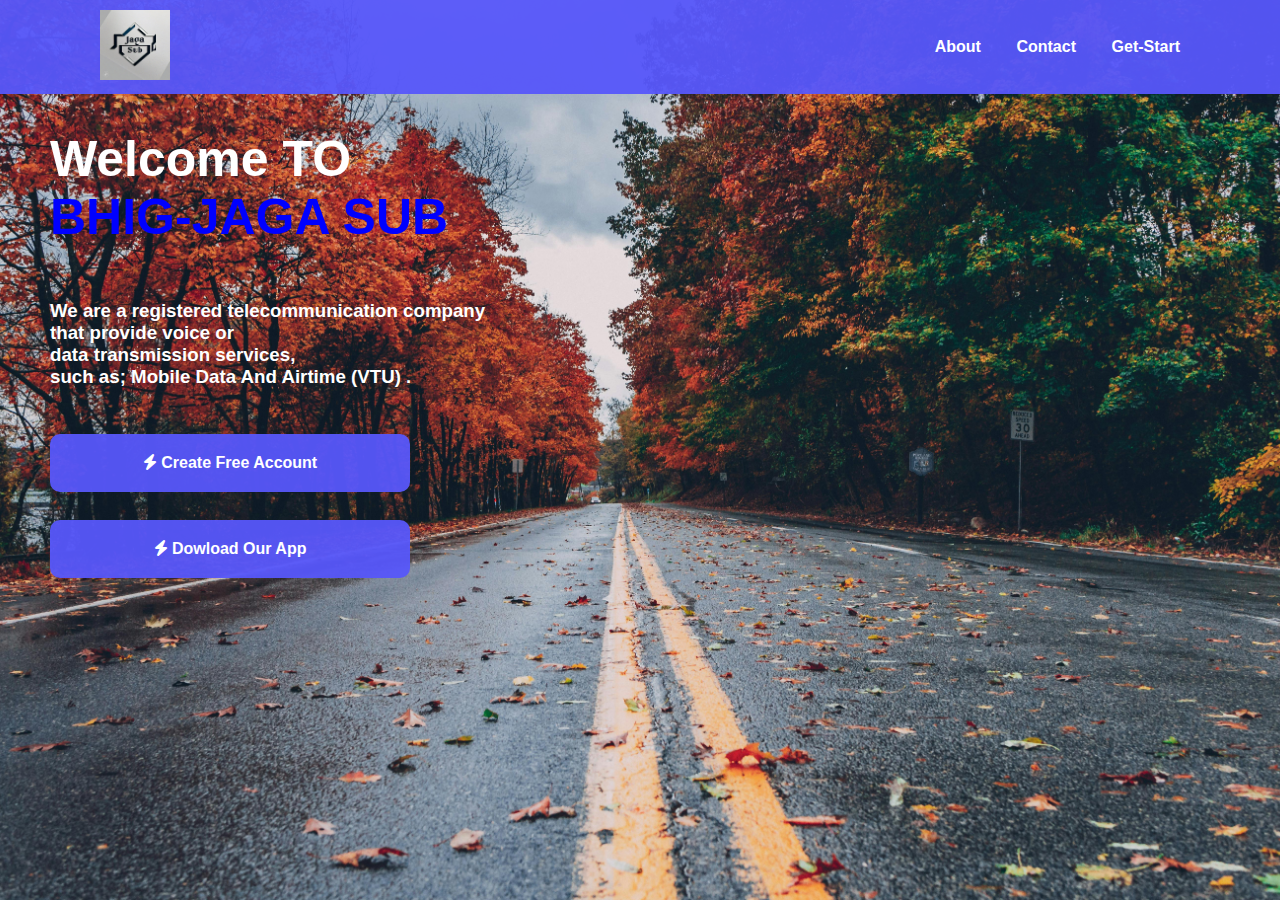
==== home.html @ ffdf084c "Add files via upload" ====
<!DOCTYPE html>
<html lang="en">
<head>
    <meta charset="UTF-8">
    <meta name="viewport" content="width=device-width, initial-scale=1.0">
    <title>BHIG-JAGA SUB</title>
    <link rel="stylesheet" href="style.css">
    <link rel="stylesheet" href="https://cdnjs.cloudflare.com/ajax/libs/font-awesome/6.6.0/css/all.min.css">
    <link rel="shortcut icon" href="home.jpeg"   type="image/x-icon">

</head>
<body>
    <!------------This Is a Nav------------------>
   <div class="homeCOntainer">
    <nav>
        <div class="img">
            <img width="70" src="home.jpeg" alt="">
        </div> 
        <div class="about">
            <a onclick="window.alert('Sorry! We are still working on the about')" href="#">About</a> &nbsp;&nbsp;&nbsp;&nbsp;&nbsp;&nbsp;
            <a onclick="window.alert('Sorry! We are still working on the Contact')" href="#">Contact</a> &nbsp;&nbsp;&nbsp;&nbsp;&nbsp;&nbsp;
            <button class="get-start"> <a href="index.html">Get-Start</a></button>
        </div>
     </nav> <br> <br>
     <main>
                
        <div class="welcome">
                <h2>Welcome TO <br>  <span style="color:blue;"> BHIG-JAGA SUB</span></h2> <br><br><br>
                <h3>We are a registered telecommunication company <br> that provide voice or  <br> data transmission services, <br> such as; Mobile Data And Airtime (VTU) .

                </h3>

        </div> <br><br>
            <div class="button-home">
                <button><i class="fas fa-bolt"></i><a href="index.html"> Create Free Account</a></button> <br> <br>
                <button onclick="window.alert('Sorry! We are still working on the app')"><i class="fas fa-bolt"></i><a href="#"> Dowload Our App </a></button>
            </div>
     </main>
   </div> 
</body>
</html>
---- style.css ----
* {
  margin: 0;
  padding: 0;
  box-sizing: border-box;
  font-family: "Poppins", sans-serif;
}
body {
  
  background-color: #5879e6;
  background: linear-gradient(to right, white, rgb(8, 8, 209));
}
/*================================== Form =======================*/
#signIn {
  display: none;
  margin: -200%;

  
}
.body{
  background-image:url(pexels-thatguycraig000-1563356.jpg);
  background-position: center;
  background-size: cover;
  background-repeat: no-repeat;
  width: 100%;
  height: 100vh;
}
.container {
  background-color: rgba(177, 25, 25, 0.521);
  width: 450px;
  display: block;
  padding: 1.5rem;
  margin: 10em auto;
  border-radius: 10px;
 }
input {
  width: 100%;
  padding-left: 30px;
  border: none;
  background-color: transparent;
  color: white;
  font-family: Arial, Helvetica, sans-serif;
  font-size: 15px;
  border-bottom: solid 1px black;
}
.input-group i {
  position: absolute;
}
input:focus {
  background-color: transparent;
  outline: transparent;
  border-bottom: 2px solid rgb(48, 3, 3);
}
input::placeholder {
  color: transparent;
}
label {
  position: relative;
  color:white;
  left: 1.2em;
  top: -1.3em;
  cursor: auto;
  transition: 0.3s ease all;
}
input:focus ~ label,
input:not(:placeholder-shown) ~ label {
  top: -3em;
  color: rgb(48, 3, 3);
  font-size: 15px;
}
.recover {
  text-align: right;
  font-size: 1rem;
  margin-bottom: 1rem;
  margin-top: 10px;
}
.recover a {
  text-decoration: none;
  color: rgb(78, 78, 241);
  font-weight: bolder;
}
.form-title {
  text-align: center;
  margin: 10px;
}
.recover a:hover {
  color: rgba(87, 87, 250, 0.952);
  text-decoration: underline;
}
.btn {
  font-size: 1.1rem;
  padding: 8px 0;
  border-radius: 5px;
  outline: none;
  background: rgb(125, 125, 235);
  color: white;
  transition: 0.9s;
  cursor: pointer;
}
.btn:hover {
  background: #07001f;
}
.or {
  font-size: 1.1rem;
  margin-top: 0.5rem;
  text-align: center;
}
.icons {
  text-align: center;
}
.icons i {
  color: rgb(125, 125, 235);
  padding: 0.8rem 1.5rem;
  border-radius: 10px;
  font-size: 1.5rem;
  cursor: pointer;
  border: solid 2px #dfe9f5;
  transition: 5s;
  gap: 20px;
}
.icons i:hover {
  background: #07002f;
  font-size: 1.6rem;
  border: 2px solid rgb(125, 125, 235);
}
.links {
  display: flex;
  justify-content: space-around;
  padding: 0 4rem;
  font-size: 15px;
  font-weight: bold;
  width: max-content;
}
button {
  color: rgb(125, 125, 235);
  border: none;
  background-color: transparent;
  font-size: 1rem;
  font-weight: bold;
}
button:hover {
  text-decoration: underline;
  color: rgba(87, 87, 250, 0.952);
}
@media only screen and (max-width: 600px) {
  *{
    margin: 0;
    padding: 0;
  }
  body {
    padding: 0;
    display: flex;
    background-color: transparent;
    background: none;
    height: max-content;
  }

  .container {
    width: 100%;
    height: 100%;
    box-sizing: none;

    box-shadow: none;
    padding: 50px;
    margin: 0;

  }
}
/*================================== Dashbord =======================*/

body {
  font-family: "Poppins", sans-serif;
  background-color: #f4f4f4;
  margin: 0;
  padding: 0;
}
.header {
  background-color: #5879e6;
  color: white;
  padding: 15px;
  display: flex;
  justify-content: space-between;

  text-align: right;
  position: relative;
}

.header .user-info {
  display: inline-block;
  margin-right: 20px;
  cursor: pointer;
}
.header .user-info img {
  width: 50px;
  height: 50px;
  border-radius: 50%;
}
.sidebar {
  height: 100%;
  width: 0;
  position: fixed;
  z-index: 8;
  top: 0;
  left: 0;
  background-color: white;
  overflow-x: hidden;
  transition: 0.5s;
  padding-right: 1%;
  padding-left: 0;
  padding-top: 60px;
}
.sidebar a {
  padding: 8px 8px 8px 32px;
  text-decoration: none;
  font-size: 14px;
  color: rgb(90, 87, 87);
  display: block;
  transition: 0.3s;
  background-color: red;
}

.sidebar .closebtn {
  position: absolute;
  top: 0;
  right: 25px;
  font-size: 36px;
  margin-left: 50px;
}
#main {
  transition: margin-right 0.5s;
  padding: 16px;
}
.H {
  position: absolute;
  margin-left: 50px;
  margin-top: 8px;
}
.div:hover {
  cursor: pointer;
}
#dp {
  width: 40px;
  background-color: white;
}
.div div {
  width: 30px;
  height: 5px;
  margin-top: 5px;
  background-color: white;
}

/*------------------------Home-----------------------*/
.homeCOntainer {
  margin: 0;
  padding:0;
  background-image:url("pexels-thatguycraig000-1563356.jpg");
  width: 100%;
  height: 100vh;
  color: white;
  background-position:center;
  background-size: cover;
}
nav {
  justify-content: space-between;
  display: flex;
  background-color:rgba(87, 87, 250, 0.952);
  align-items: center;
  margin: 0;
  padding: 10px 100px;

}
.welcome, .button-home{
  padding:0 50px ;
}

a {
  text-decoration: none;
  font-weight: bolder;
}

.about .get-start,
.about a {
  color:white;
  column-gap: 30px;
}
.about {
  gap: 30px;
}
.welcome h2,
.welcome p {
  font-size: 50px;
}

.button-home {
  display: block;
  color: white;
}
.button-home button a{
  color: white;
}
.button-home button{
  background-color:rgba(87, 87, 250, 0.952);
  color: white;
  padding: 20px;
  border-radius: 10px;
  width: 40vh;
  margin-top: 10px;
}

@media only screen and (max-width: 600px) {
 body{
  overflow: hidden; 
  width: 100%;
  height: 100%;
 }
  .welcome h2 {
    font-size: 30px;
    text-align: center;
  }
  nav{
    padding: 10px ;
    font-size: 10px;
  }
  h3 {
    font-size: 10px;
    text-align: center;
  }
  .button-home button {
    margin-left: 5%;
    width: 60vw;
    font-size: 15px;
  }
  h5 {
    font-size: 20px;
  }
  span{
    font-size: 20px;
    font-weight: bolder;
  }
  h2{
    font-size: 20px;
  }
}

/*=====================Airtime================*/
#airtimePage {
  display: none;
  margin-left: 15em;
}
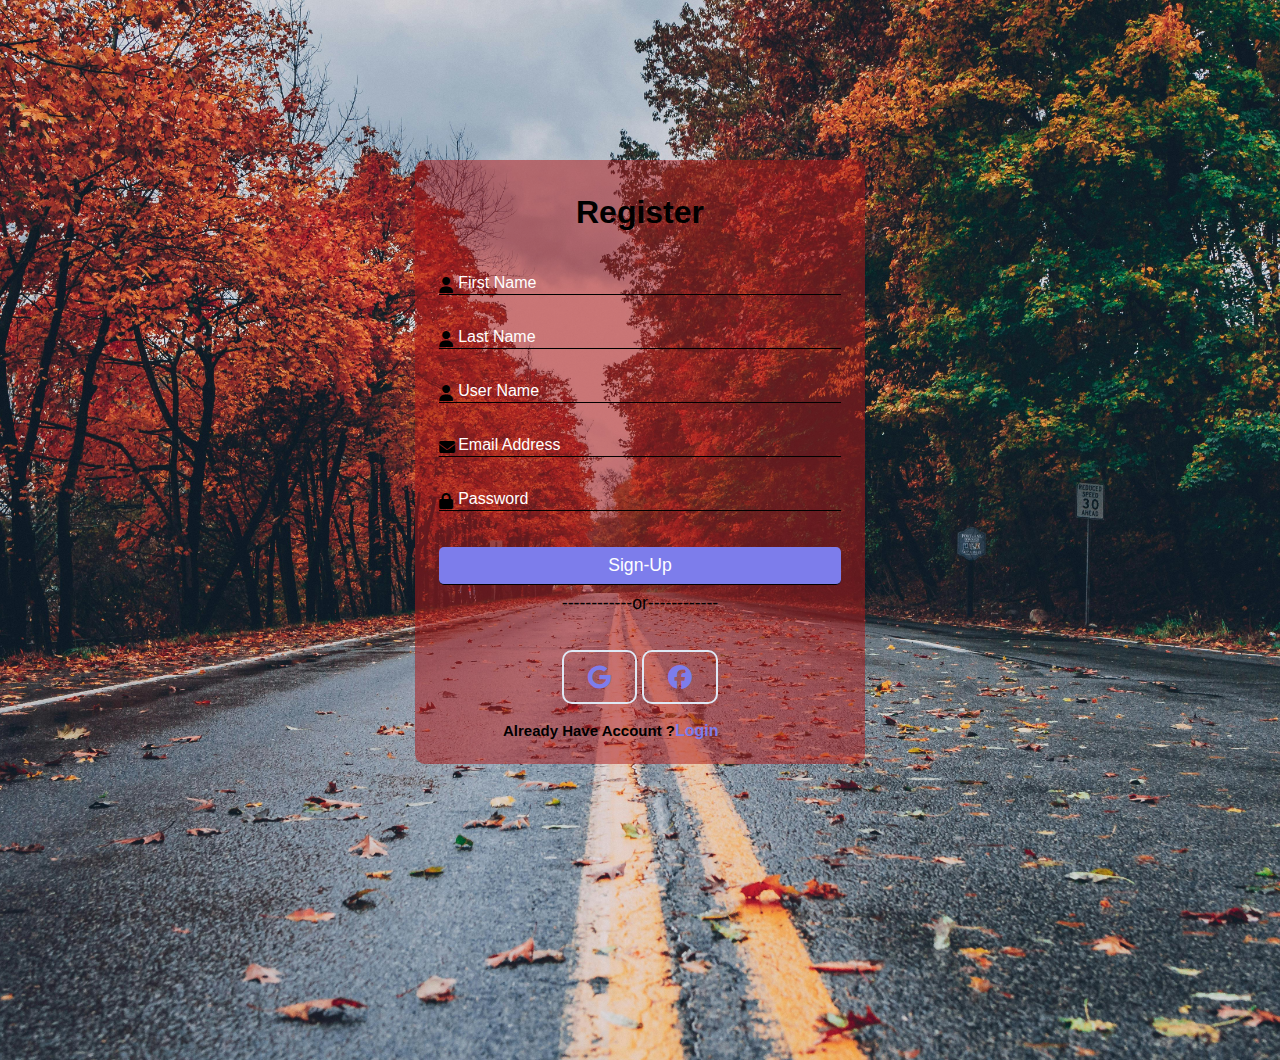
==== commit eab74c01: "home.html" ====
--- a/home.html
+++ b/home.html
@@ -1,41 +1,143 @@
 <!DOCTYPE html>
 <html lang="en">
-<head>
-    <meta charset="UTF-8">
-    <meta name="viewport" content="width=device-width, initial-scale=1.0">
-    <title>BHIG-JAGA SUB</title>
-    <link rel="stylesheet" href="style.css">
-    <link rel="stylesheet" href="https://cdnjs.cloudflare.com/ajax/libs/font-awesome/6.6.0/css/all.min.css">
-    <link rel="shortcut icon" href="home.jpeg"   type="image/x-icon">
+  <head>
+    <meta charset="UTF-8" />
+    <meta name="viewport" content="width=device-width, initial-scale=1.0" />
+    <link
+      rel="stylesheet"
+      href="https://cdnjs.cloudflare.com/ajax/libs/font-awesome/6.6.0/css/all.min.css"
+    />
+    <title>Register</title>
+    <link rel="stylesheet" href="style.css" />
+  </head>
+  <body class="body">
+    <!----------------------------Form--------------------------------->
+    <!----------------------------Sigin-Up----------------------------->
 
-</head>
-<body>
-    <!------------This Is a Nav------------------>
-   <div class="homeCOntainer">
-    <nav>
-        <div class="img">
-            <img width="70" src="home.jpeg" alt="">
-        </div> 
-        <div class="about">
-            <a onclick="window.alert('Sorry! We are still working on the about')" href="#">About</a> &nbsp;&nbsp;&nbsp;&nbsp;&nbsp;&nbsp;
-            <a onclick="window.alert('Sorry! We are still working on the Contact')" href="#">Contact</a> &nbsp;&nbsp;&nbsp;&nbsp;&nbsp;&nbsp;
-            <button class="get-start"> <a href="index.html">Get-Start</a></button>
+    <div class="container" id="signUp">
+      <h1 class="form-title">Register</h1>
+      <br /><br />
+      <form id="registerForm">
+        <div class="input-group">
+          <i class="fas fa-user"></i>
+          <input
+            type="text"
+            name="fname"
+            id="fname"
+            placeholder="First-Name"
+            required
+          />
+          <label for="fname">First Name</label>
         </div>
-     </nav> <br> <br>
-     <main>
-                
-        <div class="welcome">
-                <h2>Welcome TO <br>  <span style="color:blue;"> BHIG-JAGA SUB</span></h2> <br><br><br>
-                <h3>We are a registered telecommunication company <br> that provide voice or  <br> data transmission services, <br> such as; Mobile Data And Airtime (VTU) .
+        <br />
+        <div class="input-group">
+          <i class="fas fa-user"></i>
+          <input
+            type="text"
+            name="lname"
+            id="lname"
+            placeholder="Last-Name"
+            required
+          />
+          <label for="lname">Last Name</label>
+        </div>
+        <br />
+        <div class="input-group">
+          <i class="fas fa-user"></i>
+          <input
+            type="text"
+            name="userName"
+            id="userName"
+            placeholder="Last-Name"
+            required
+          />
+          <label for="lname">User Name</label>
+        </div>
+        <br />
+        <div class="input-group">
+          <i class="fas fa-envelope"></i>
+          <input
+            type="text"
+            name="email"
+            id="email"
+            placeholder="Email-Address"
+            required
+          />
+          <label for="email">Email Address</label>
+        </div>
+        <br />
+        <div class="input-group">
+          <i class="fas fa-lock"></i>
+          <input
+            type="password"
+            name="password"
+            id="password"
+            placeholder="Password"
+            required
+          />
+          <label for="password">Password</label>
+        </div>
+        <br />
+        <input type="submit" class="btn" value="Sign-Up" id="sig" />
+      </form>
 
-                </h3>
+      <p class="or">------------or------------</p>
+      <br /><br />
+      <div class="icons">
+        <i class="fab fa-google"></i>
+        <i class="fab fa-facebook"></i> <br /><br />
+        <div class="links">
+          <p>Already Have Account ?</p>
+          <button id="signInButton">Login</button>
+        </div>
+      </div>
+    </div>
 
-        </div> <br><br>
-            <div class="button-home">
-                <button><i class="fas fa-bolt"></i><a href="index.html"> Create Free Account</a></button> <br> <br>
-                <button onclick="window.alert('Sorry! We are still working on the app')"><i class="fas fa-bolt"></i><a href="#"> Dowload Our App </a></button>
-            </div>
-     </main>
-   </div> 
-</body>
-</html>+    <!----------------------------Sigin-in----------------------------->
+    <div class="container" id="signIn" style="display: none;">
+      <form id="signInForm">
+        <h1 class="form-title">Sign In</h1>
+        <br />
+        <br />
+        <div class="input-group">
+          <i class="fas fa-envelope"></i>
+          <input
+            type="text"
+            name="signInEmail"
+            id="signInEmail"
+            placeholder="Email-Address"
+            required
+          />
+          <label for="signInEmail">Email Address</label>
+        </div>
+        <br />
+        <div class="input-group">
+          <i class="fas fa-lock"></i>
+          <input
+            type="password"
+            name="signInPasswordS"
+            id="signInPassword"
+            placeholder="Password"
+            required
+          />
+          <label for="signInPassword">Password</label>
+        </div>
+        <input type="submit" class="btn" value="Login" />
+        <p class="recover">
+          <a href="">Recover Password</a>
+        </p>
+      </form>
+      <p class="or">------------or------------</p>
+      <br /><br />
+      <div class="icons">
+        <i class="fab fa-google"></i>&nbsp;&nbsp;&nbsp;
+        <i class="fab fa-facebook"></i><br /><br />
+        <div class="links">
+          <p>Don't Have Account Yet?</p>
+          <button id="signUpButton">Sign Up</button>
+        </div>
+      </div>
+    </div>
+    <script src="main.js"></script>
+  </body>
+</html>
